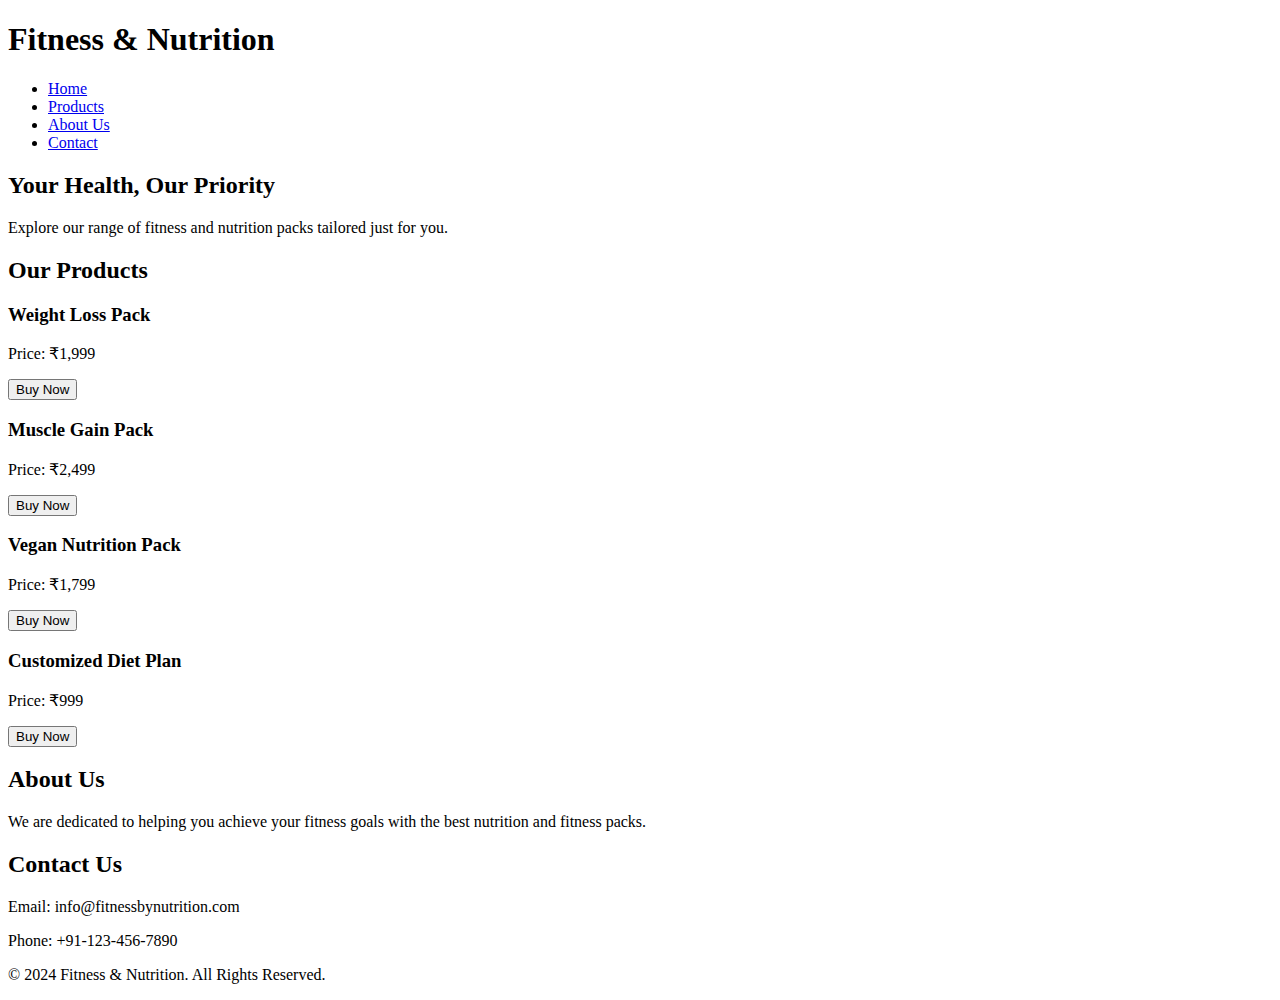
==== index.html @ f1a6f997 "Create index.html" ====
<!DOCTYPE html>
<html lang="en">
<head>
    <meta charset="UTF-8">
    <meta name="viewport" content="width=device-width, initial-scale=1.0">
    <meta name="description" content="Fitness and Nutrition Packs - Your one-stop shop for healthy living.">
    <title>Fitness & Nutrition</title>
    <link rel="stylesheet" href="style.css">
</head>
<body>
    <header>
        <div class="logo">
            <h1>Fitness & Nutrition</h1>
        </div>
        <nav>
            <ul>
                <li><a href="#home">Home</a></li>
                <li><a href="#products">Products</a></li>
                <li><a href="#about">About Us</a></li>
                <li><a href="#contact">Contact</a></li>
            </ul>
        </nav>
    </header>
    <main>
        <section id="home" class="banner">
            <h2>Your Health, Our Priority</h2>
            <p>Explore our range of fitness and nutrition packs tailored just for you.</p>
        </section>
        <section id="products">
            <h2>Our Products</h2>
            <div class="product">
                <h3>Weight Loss Pack</h3>
                <p>Price: ₹1,999</p>
                <button>Buy Now</button>
            </div>
            <div class="product">
                <h3>Muscle Gain Pack</h3>
                <p>Price: ₹2,499</p>
                <button>Buy Now</button>
            </div>
            <div class="product">
                <h3>Vegan Nutrition Pack</h3>
                <p>Price: ₹1,799</p>
                <button>Buy Now</button>
            </div>
            <div class="product">
                <h3>Customized Diet Plan</h3>
                <p>Price: ₹999</p>
                <button>Buy Now</button>
            </div>
        </section>
        <section id="about">
            <h2>About Us</h2>
            <p>We are dedicated to helping you achieve your fitness goals with the best nutrition and fitness packs.</p>
        </section>
        <section id="contact">
            <h2>Contact Us</h2>
            <p>Email: info@fitnessbynutrition.com</p>
            <p>Phone: +91-123-456-7890</p>
        </section>
    </main>
    <footer>
        <p>&copy; 2024 Fitness & Nutrition. All Rights Reserved.</p>
    </footer>
    <script src="script.js"></script>
</body>
</html>
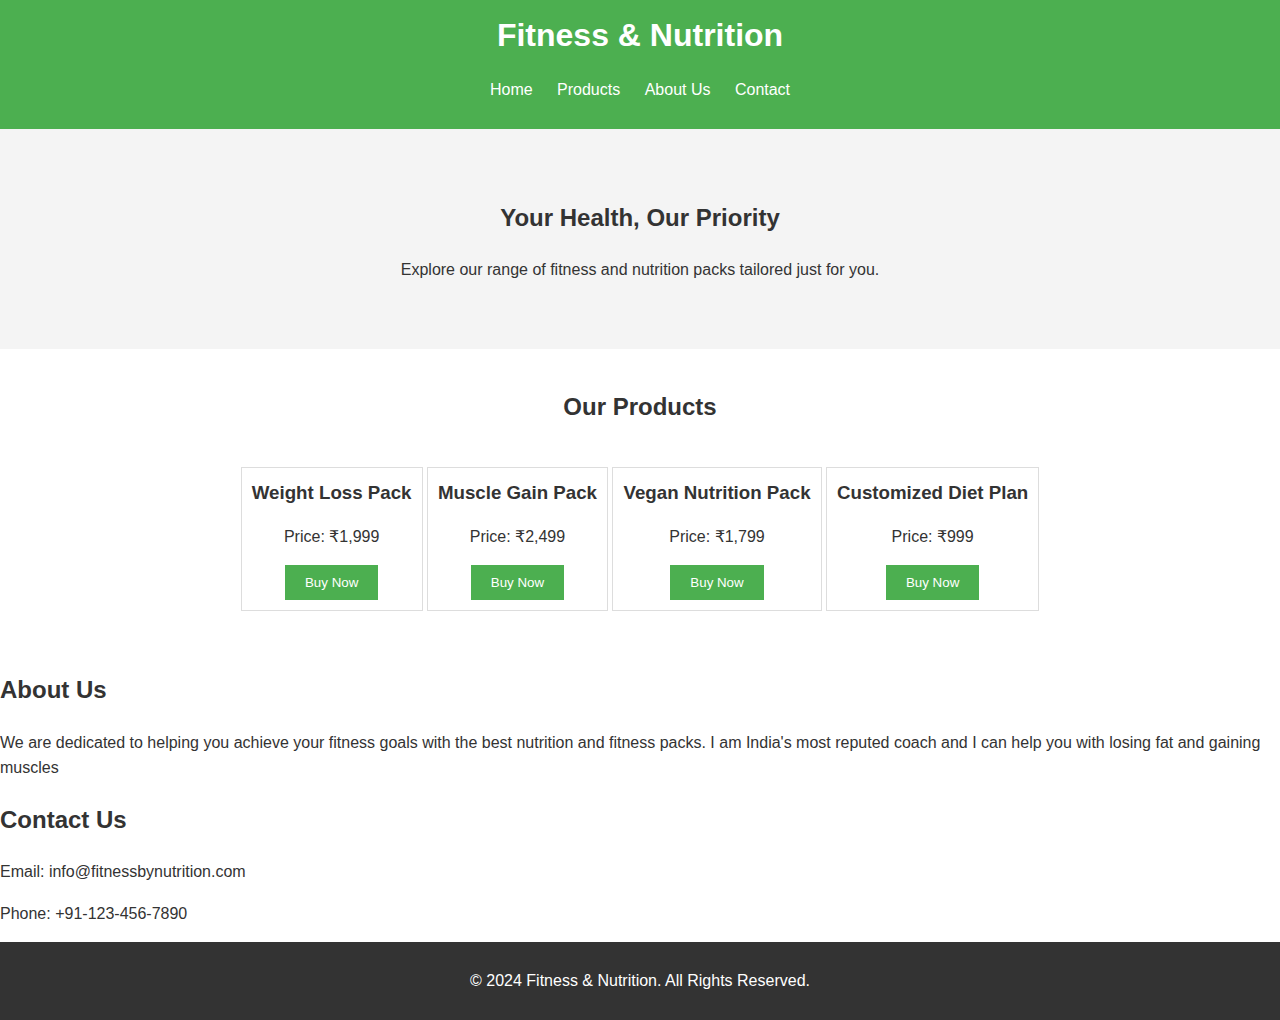
==== commit 24d92954: "Update index.html" ====
--- a/index.html
+++ b/index.html
@@ -51,7 +51,7 @@
         </section>
         <section id="about">
             <h2>About Us</h2>
-            <p>We are dedicated to helping you achieve your fitness goals with the best nutrition and fitness packs.</p>
+            <p>We are dedicated to helping you achieve your fitness goals with the best nutrition and fitness packs. I am India's most reputed coach and I can help you with losing fat and gaining muscles</p>
         </section>
         <section id="contact">
             <h2>Contact Us</h2>
--- a/style.css
+++ b/style.css
@@ -0,0 +1,75 @@
+body {
+    font-family: Arial, sans-serif;
+    margin: 0;
+    padding: 0;
+    line-height: 1.6;
+    color: #333;
+}
+
+header {
+    background: #4CAF50;
+    color: #fff;
+    padding: 10px 0;
+    text-align: center;
+}
+
+header .logo h1 {
+    margin: 0;
+}
+
+header nav ul {
+    list-style: none;
+    padding: 0;
+}
+
+header nav ul li {
+    display: inline;
+    margin: 0 10px;
+}
+
+header nav ul li a {
+    color: #fff;
+    text-decoration: none;
+}
+
+.banner {
+    text-align: center;
+    padding: 50px 20px;
+    background: #f4f4f4;
+}
+
+#products {
+    padding: 20px;
+    text-align: center;
+}
+
+.product {
+    margin: 20px auto;
+    padding: 10px;
+    border: 1px solid #ddd;
+    max-width: 300px;
+    display: inline-block;
+}
+
+.product h3 {
+    margin: 0 0 10px;
+}
+
+button {
+    background: #4CAF50;
+    color: white;
+    border: none;
+    padding: 10px 20px;
+    cursor: pointer;
+}
+
+button:hover {
+    background: #45a049;
+}
+
+footer {
+    text-align: center;
+    padding: 10px 0;
+    background: #333;
+    color: white;
+}
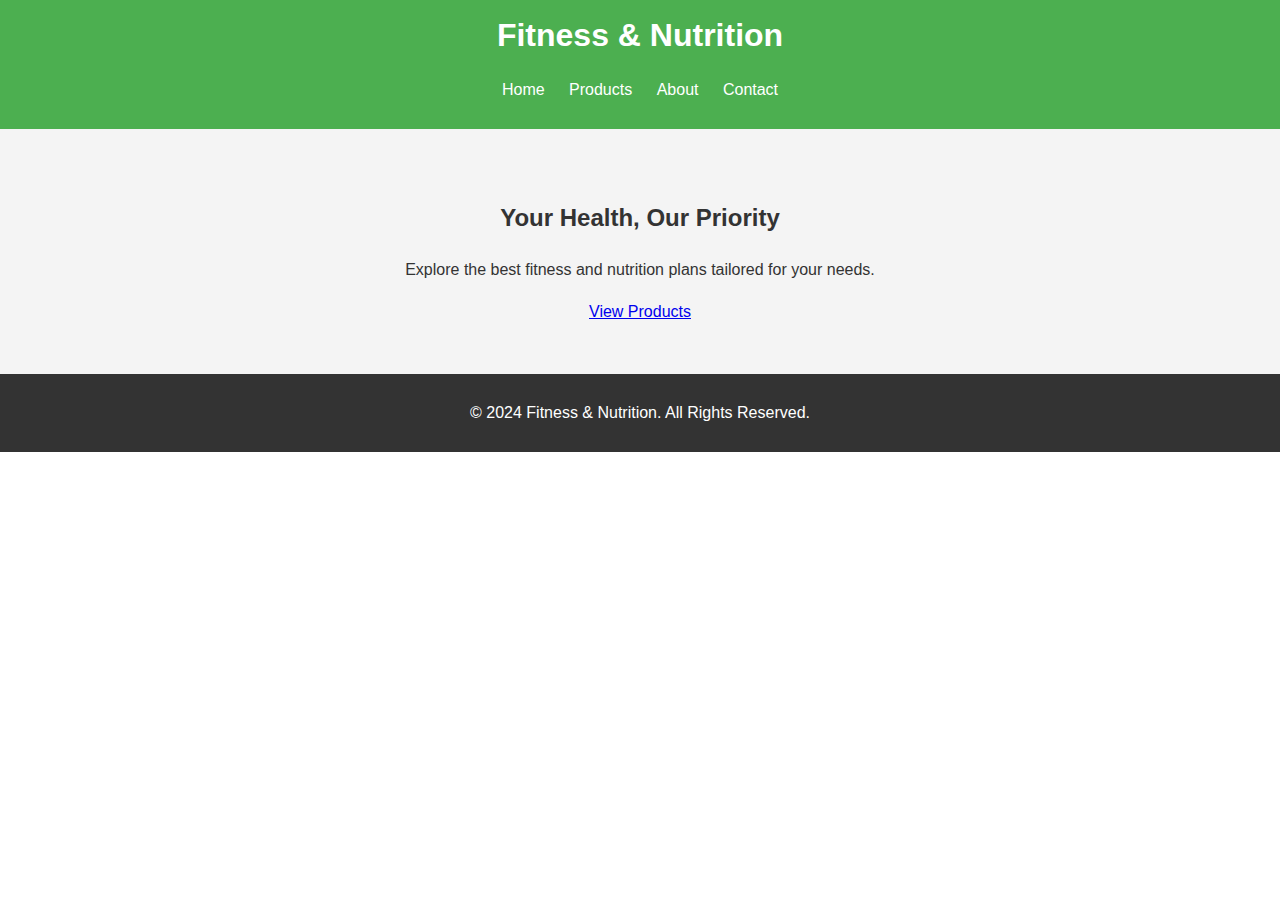
==== commit 10dc1cae: "Update index.html" ====
--- a/index.html
+++ b/index.html
@@ -3,8 +3,7 @@
 <head>
     <meta charset="UTF-8">
     <meta name="viewport" content="width=device-width, initial-scale=1.0">
-    <meta name="description" content="Fitness and Nutrition Packs - Your one-stop shop for healthy living.">
-    <title>Fitness & Nutrition</title>
+    <title>Fitness & Nutrition - Home</title>
     <link rel="stylesheet" href="style.css">
 </head>
 <body>
@@ -14,54 +13,23 @@
         </div>
         <nav>
             <ul>
-                <li><a href="#home">Home</a></li>
-                <li><a href="#products">Products</a></li>
-                <li><a href="#about">About Us</a></li>
-                <li><a href="#contact">Contact</a></li>
+                <li><a href="index.html">Home</a></li>
+                <li><a href="products.html">Products</a></li>
+                <li><a href="about.html">About</a></li>
+                <li><a href="contact.html">Contact</a></li>
             </ul>
         </nav>
     </header>
     <main>
-        <section id="home" class="banner">
+        <section class="banner">
             <h2>Your Health, Our Priority</h2>
-            <p>Explore our range of fitness and nutrition packs tailored just for you.</p>
-        </section>
-        <section id="products">
-            <h2>Our Products</h2>
-            <div class="product">
-                <h3>Weight Loss Pack</h3>
-                <p>Price: ₹1,999</p>
-                <button>Buy Now</button>
-            </div>
-            <div class="product">
-                <h3>Muscle Gain Pack</h3>
-                <p>Price: ₹2,499</p>
-                <button>Buy Now</button>
-            </div>
-            <div class="product">
-                <h3>Vegan Nutrition Pack</h3>
-                <p>Price: ₹1,799</p>
-                <button>Buy Now</button>
-            </div>
-            <div class="product">
-                <h3>Customized Diet Plan</h3>
-                <p>Price: ₹999</p>
-                <button>Buy Now</button>
-            </div>
-        </section>
-        <section id="about">
-            <h2>About Us</h2>
-            <p>We are dedicated to helping you achieve your fitness goals with the best nutrition and fitness packs. I am India's most reputed coach and I can help you with losing fat and gaining muscles</p>
-        </section>
-        <section id="contact">
-            <h2>Contact Us</h2>
-            <p>Email: info@fitnessbynutrition.com</p>
-            <p>Phone: +91-123-456-7890</p>
+            <p>Explore the best fitness and nutrition plans tailored for your needs.</p>
+            <a href="products.html" class="button">View Products</a>
         </section>
     </main>
     <footer>
         <p>&copy; 2024 Fitness & Nutrition. All Rights Reserved.</p>
     </footer>
-    <script src="script.js"></script>
 </body>
 </html>
+
